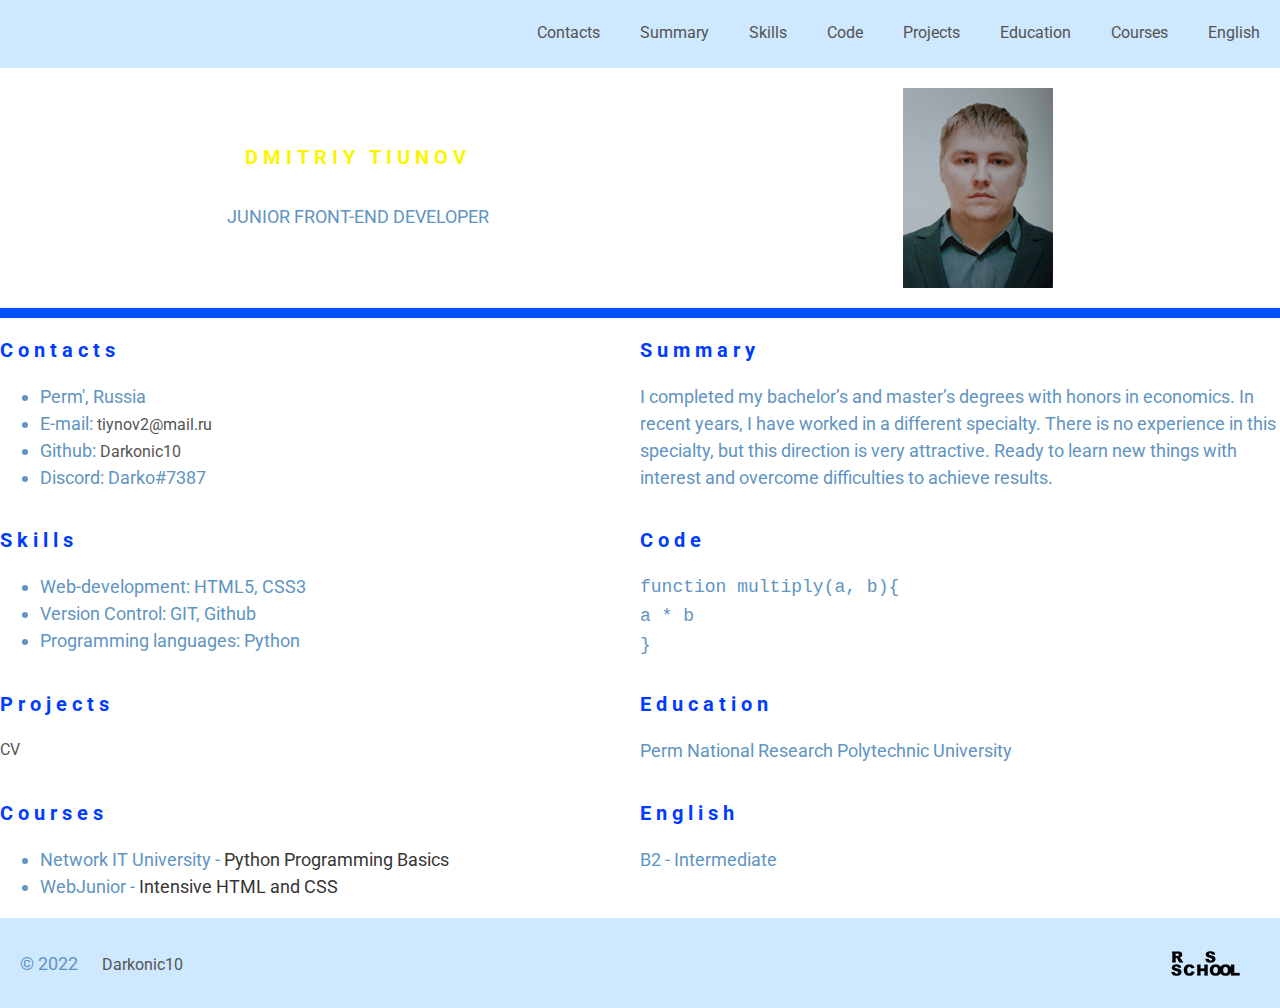
==== index.html @ 479a3ae9 "refactor: Change files directory" ====
<!DOCTYPE HTML>
    <html lang = "en">
    <head>
        <meta charset="UTF-8">
        <meta http-equiv="X=UA-Compatible" content="IE=edge">
        <meta name="viewport" content="width=device-width, initial-scale=1.0">
        <link rel="stylesheet" href="css/style.css">
        <link rel="icon" href="assets/img/favicon.ico">
        <link rel="preconnect" href="https://fonts.gstatic.com">  
        <link href="https://fonts.googleapis.com/css2?family=Roboto:wght@100;300;500;700&display=swap" rel="stylesheet">
        <title>cv</title>
    </head>
    <body>
        <header class="header">
            <div class="wrapper">
                <nav>
                    <ul class="navlist">
                        <li><a href="#contacts">Contacts</a></li>
                        <li><a href="#summary">Summary</a></li>
                        <li><a href="#skills">Skills</a></li>
                        <li><a href="#code">Code</a></li>
                        <li><a href="#project">Projects</a></li>
                        <li><a href="#education">Education</a></li>
                        <li><a href="#courses">Courses</a></li>
                        <li><a href="#english">English</a></li>
                    </ul>
                </nav>
            </div>
        </header>
        <main class="main" >
            <div class="wrapper main-wrapper">
                <section class="section section-about">
                    <div class="section-about-title">
                        <h1 class="section-title main-title">Dmitriy Tiunov</h1>
                        <p>Junior front-end developer</p>
                    </div>
                    <img class= "section-about-photo" src="assets/img/photo.jpeg" alt="photo">
                </section>
                <section class="section" id="contacts">
                    <h2 class="section-title">Contacts</h2>
                    <ul>
                        <li>Perm', Russia</li>
                        <li>E-mail: <a href="mailto:tiynov2@mail.ru">tiynov2@mail.ru</a></li>
                        <li>Github: <a href="https://github.com/Darkonic10">Darkonic10</a></li>
                        <li>Discord: Darko#7387</li>
                    </ul>
                </section>
                <section class="section" id="summary">
                    <h2 class="section-title">Summary</h2>
                    <p>I completed my bachelor’s and master’s degrees with honors in economics. In recent years, I have worked in a different specialty. There is no experience in this specialty, but this direction is very attractive. Ready to learn new things with interest and overcome difficulties to achieve results.</p>
                </section>
                <section class="section" id="skills">
                    <h2 class="section-title">Skills</h2>
                    <ul>
                        <li>Web-development: HTML5, CSS3</li>
                        <li>Version Control: GIT, Github</li>
                        <li>Programming languages: Python</li>

                    </ul>
                </section>
                <section class="section" id="code">
                    <h2 class="section-title">Code</h2>
                    <code>
                        function multiply(a, b){<br>
                        a * b<br>
                      }<br>
                      </code>
                </section>
                <section class="section" id="project">
                    <h2 class="section-title">Projects</h2>
                    <a href="https://Darkonic10.github.io/rsschool-cv/cv">CV</a>
                </section>
                <section class="section" id="education">
                    <h2 class="section-title">Education</h2>
                    <p>Perm National Research Polytechnic University</p>
                </section>
                <section class ="section" id="courses">
                    <h2 class="section-title">Courses</h2>
                    <ul>
                        <li>Network IT University - <span class="selection">Python Programming Basics</span></li>
                        <li>WebJunior - <span class="selection">Intensive HTML and CSS</span></li>
                    </ul>
                </section>
                <section class="section" id="english">
                    <h2 class="section-title">English</h2>
                    <p>B2 - Intermediate</p>
                </section>
            </div>
        </main>
        <footer class="footer">
            <div class="wrapper footer-wrapper">
                <div>
                    &copy; 2022
                    <a href="https://github.com/Darkonic10">Darkonic10</a>
                </div>
                <a class="rss" href="https://rs.school/index.html"></a>
            </div>
        </footer>
    </body>
    </html>
---- css/style.css ----
* {
    box-sizing: border-box;
}

html {
    scroll-behavior: smooth; /*Плавная прокрутка страницы*/
  }

body{
    font-family: 'Roboto', sans-serif;
    min-height: 100vh;
    margin: 0;
    padding: 0;
    display: flex; /*10-12 выравнивание элементов */
    flex-direction: column; /*flex-direction смена выравнивание с горизонтального на вертикальное*/
    justify-content: space-between; /*space-between расположение элементов на макс. растоянии друг от друга*/
    font-size: 18px;
    font-weight: 400;
    line-height: 1.5;
    color: #6094c2;
}

.wrapper{
    max-width: 1440px;
    margin: 0 auto;
    min-height: 50px;
}

.header{
    background-color: #cee8ff;
}

.navlist{
    display: flex;
    justify-content: flex-end; /*Сдвинуть элементы навигации вправо*/
    align-items: center;
    list-style: none; /*Убираем стандартные маркеры списка*/
}

a{
    padding: 0 20px;
    text-decoration: none;
    color: rgb(85, 83, 83);
    font-size: 16px;
    transition: .3s;
}

.main a{
    padding: 0
}

a:hover{
    background-color: rgb(70, 103, 252);
}

.main-wrapper{
    display:flex; /*у контейнера размещает секции по горизонтали*/
    flex-wrap: wrap; /*Cекции, которые не помещаются по ширине контейнера переносятся на новую строку*/
}

.section{
    width: 50%; /*указывает, что каждая секция занимает ровно половину ширины контейнера*/
}

.section-title{
    font-size: 20px;
    letter-spacing: 5px;
    color: #003cff
}

.main-title{
    font-size: 24;
    color: #faf603
}

.section-about{
    display: flex;
    justify-content: space-around;
    width: 100%;
    border-bottom: 10px solid #0051ff;
    padding: 20px;
}

.section-about-title{
    display: flex;
    flex-direction: column;
    justify-content: center;
    text-align: center;
    align-content: center;
    text-transform: uppercase
}

.selection{
    color: #363535
}

@media (max-width: 768px) {
    .section {
      width: 100%;
    }
  }


.footer{
    background-color: #cee8ff;
    padding: 20px;
}

.footer-wrapper{
    display: flex;
    justify-content: space-between;
    align-items: center;
    margin: 0 auto;

}

.rss{
    background-image: url("../assets/img/background.png");
    width: 109px;
    height: 45px;
    background-size: contain;
    background-repeat: no-repeat;
}
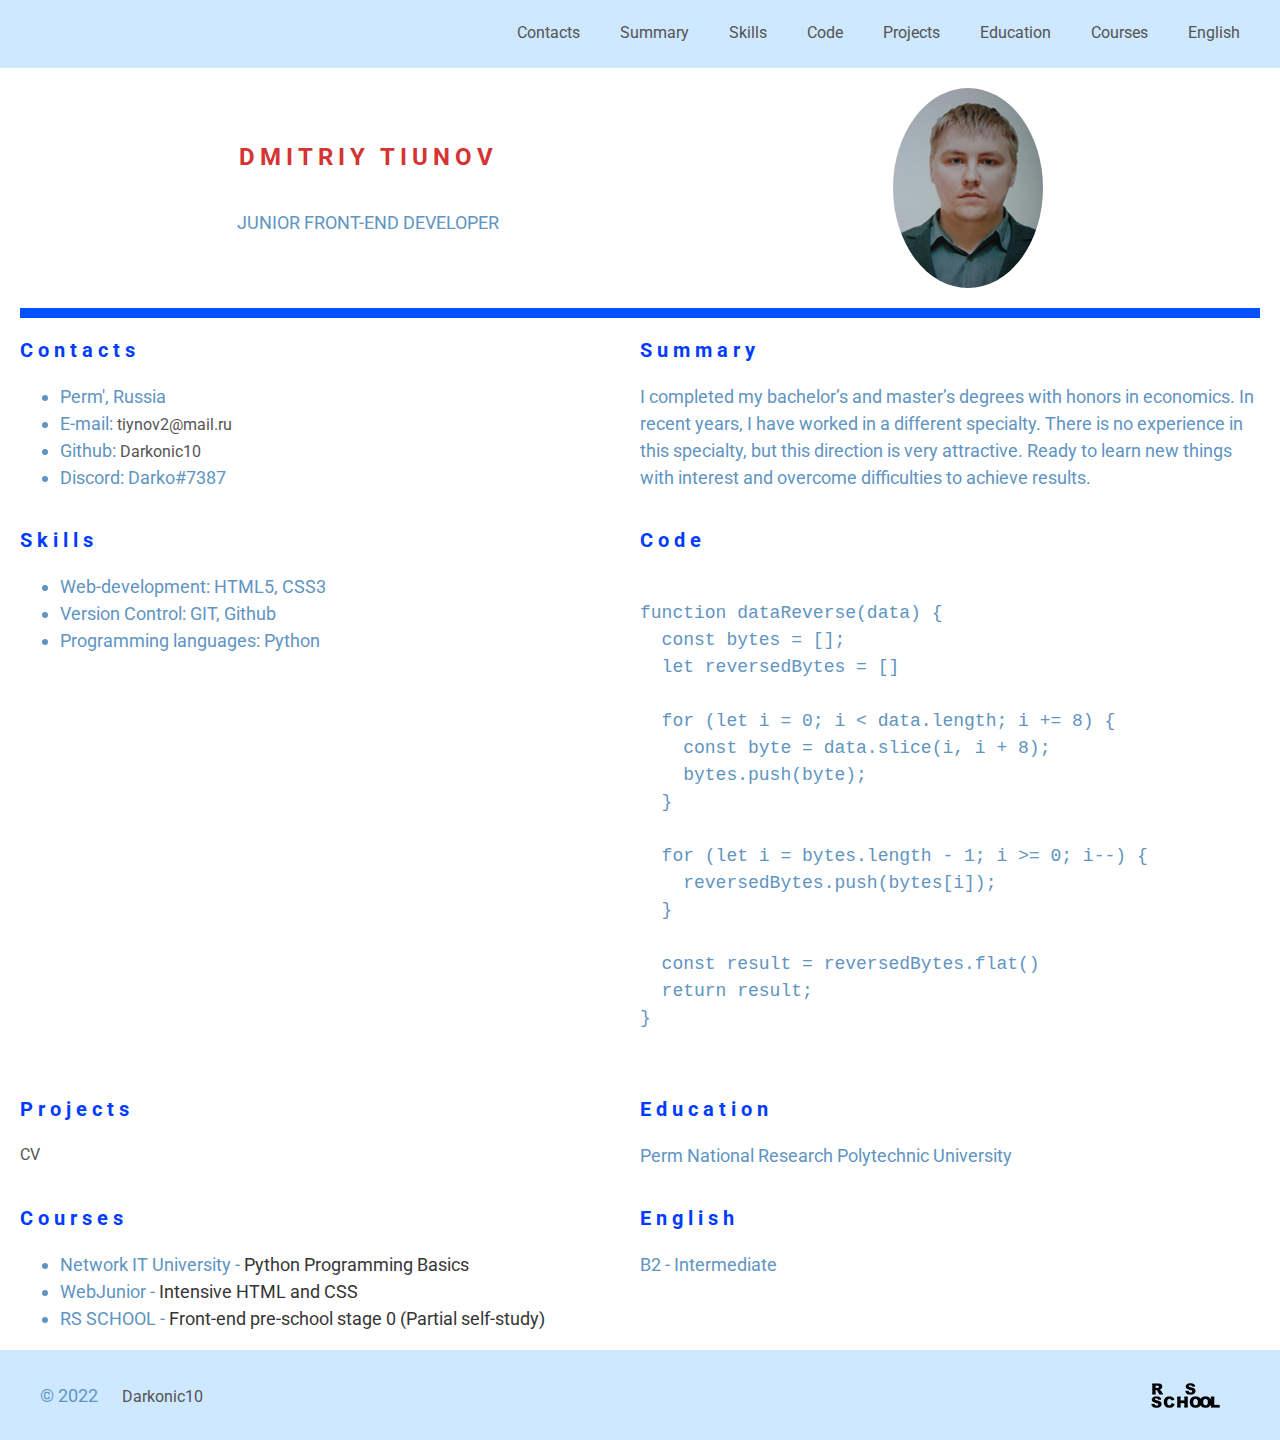
==== commit 29589d2a: "refactor: Minor changes in cv - html/css" ====
--- a/index.html
+++ b/index.html
@@ -2,7 +2,7 @@
     <html lang = "en">
     <head>
         <meta charset="UTF-8">
-        <meta http-equiv="X=UA-Compatible" content="IE=edge">
+        <meta http-equiv="X-UA-Compatible" content="IE=edge">
         <meta name="viewport" content="width=device-width, initial-scale=1.0">
         <link rel="stylesheet" href="css/style.css">
         <link rel="icon" href="assets/img/favicon.ico">
@@ -60,11 +60,24 @@
                 </section>
                 <section class="section" id="code">
                     <h2 class="section-title">Code</h2>
-                    <code>
-                        function multiply(a, b){<br>
-                        a * b<br>
-                      }<br>
-                      </code>
+                    <pre><code>
+function dataReverse(data) {
+  const bytes = [];
+  let reversedBytes = []
+
+  for (let i = 0; i < data.length; i += 8) {
+    const byte = data.slice(i, i + 8);
+    bytes.push(byte);
+  }
+
+  for (let i = bytes.length - 1; i >= 0; i--) {
+    reversedBytes.push(bytes[i]);
+  }
+
+  const result = reversedBytes.flat()
+  return result;
+}
+                    </code></pre>
                 </section>
                 <section class="section" id="project">
                     <h2 class="section-title">Projects</h2>
@@ -79,6 +92,7 @@
                     <ul>
                         <li>Network IT University - <span class="selection">Python Programming Basics</span></li>
                         <li>WebJunior - <span class="selection">Intensive HTML and CSS</span></li>
+                        <li>RS SCHOOL - <span class="selection">Front-end pre-school stage 0 (Partial self-study)</span></li>
                     </ul>
                 </section>
                 <section class="section" id="english">
--- a/css/style.css
+++ b/css/style.css
@@ -24,6 +24,7 @@
     max-width: 1440px;
     margin: 0 auto;
     min-height: 50px;
+    padding: 0 20px;
 }
 
 .header{
@@ -69,8 +70,8 @@
 }
 
 .main-title{
-    font-size: 24;
-    color: #faf603
+    font-size: 24px;
+    color: #d43434
 }
 
 .section-about{
@@ -88,6 +89,10 @@
     text-align: center;
     align-content: center;
     text-transform: uppercase
+}
+
+.section-about-photo{
+    border-radius: 50%;
 }
 
 .selection{
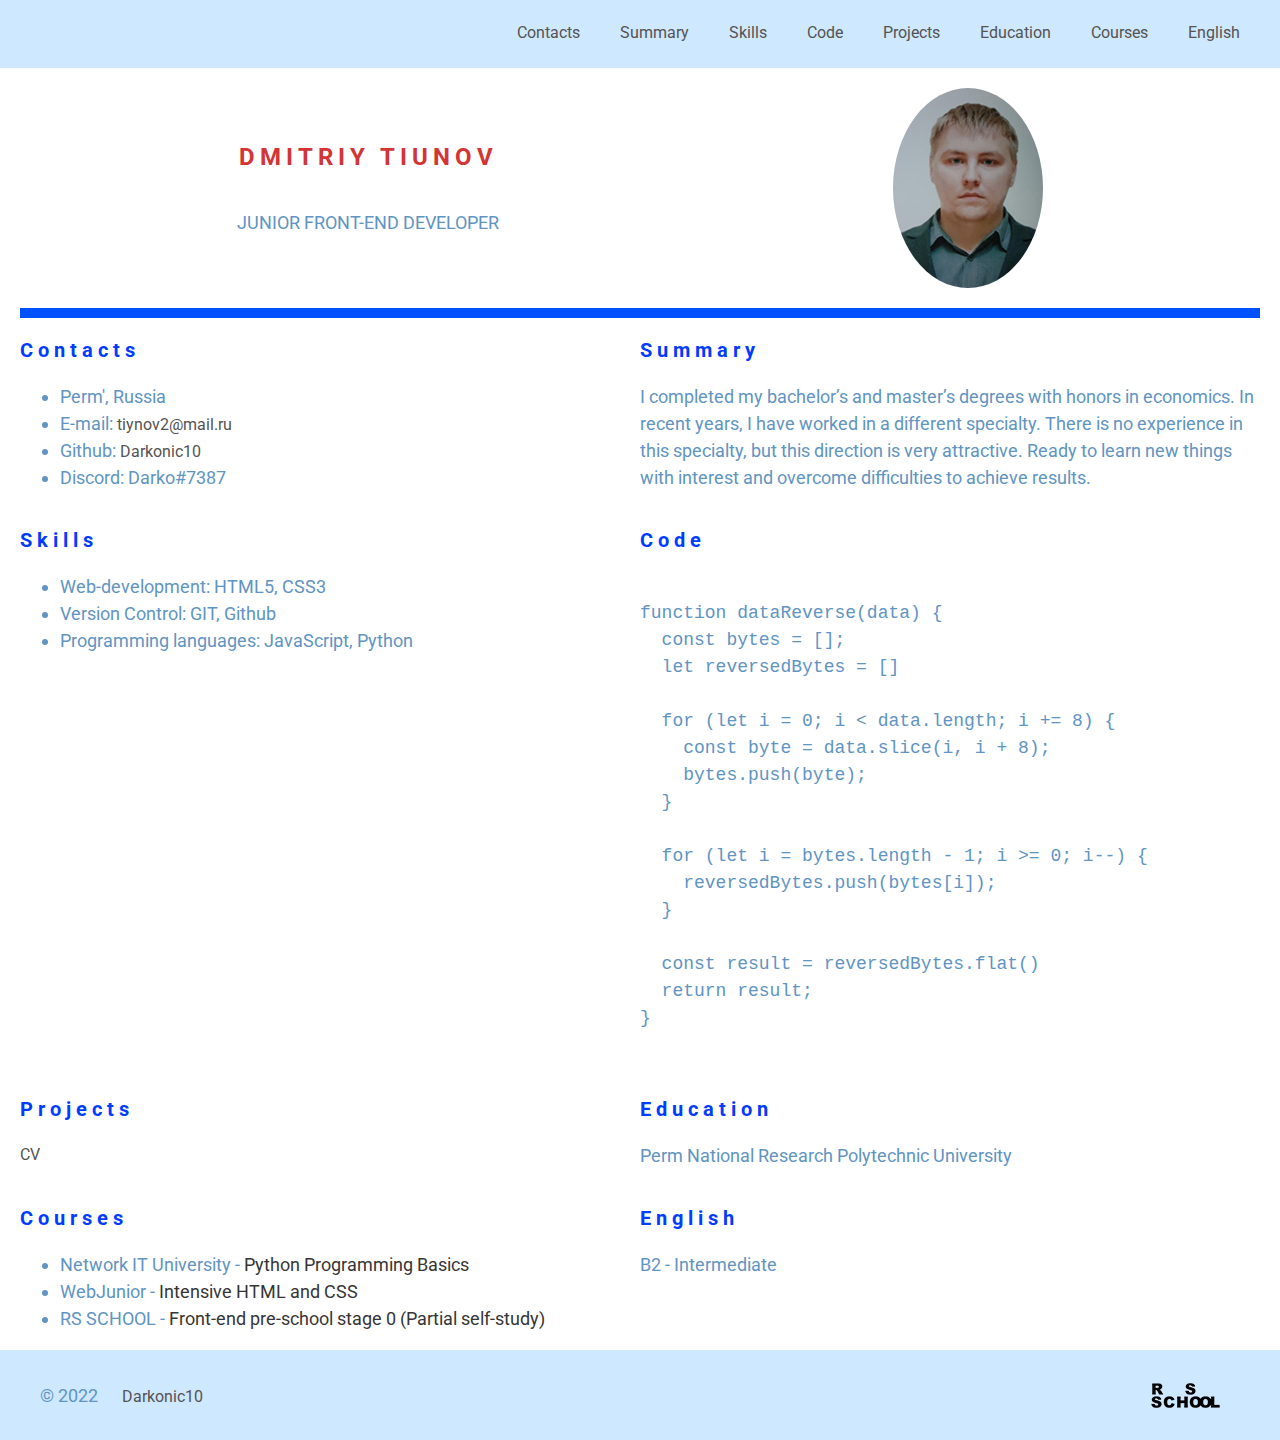
==== commit 78daabf4: "refactor: delete whitespace and minor text added" ====
--- a/index.html
+++ b/index.html
@@ -54,8 +54,7 @@
                     <ul>
                         <li>Web-development: HTML5, CSS3</li>
                         <li>Version Control: GIT, Github</li>
-                        <li>Programming languages: Python</li>
-
+                        <li>Programming languages: JavaScript, Python</li>
                     </ul>
                 </section>
                 <section class="section" id="code">
@@ -65,12 +64,12 @@
   const bytes = [];
   let reversedBytes = []
 
-  for (let i = 0; i < data.length; i += 8) {
+  for (let i = 0; i &lt; data.length; i += 8) {
     const byte = data.slice(i, i + 8);
     bytes.push(byte);
   }
 
-  for (let i = bytes.length - 1; i >= 0; i--) {
+  for (let i = bytes.length - 1; i &gt;&equals; 0; i--) {
     reversedBytes.push(bytes[i]);
   }
 
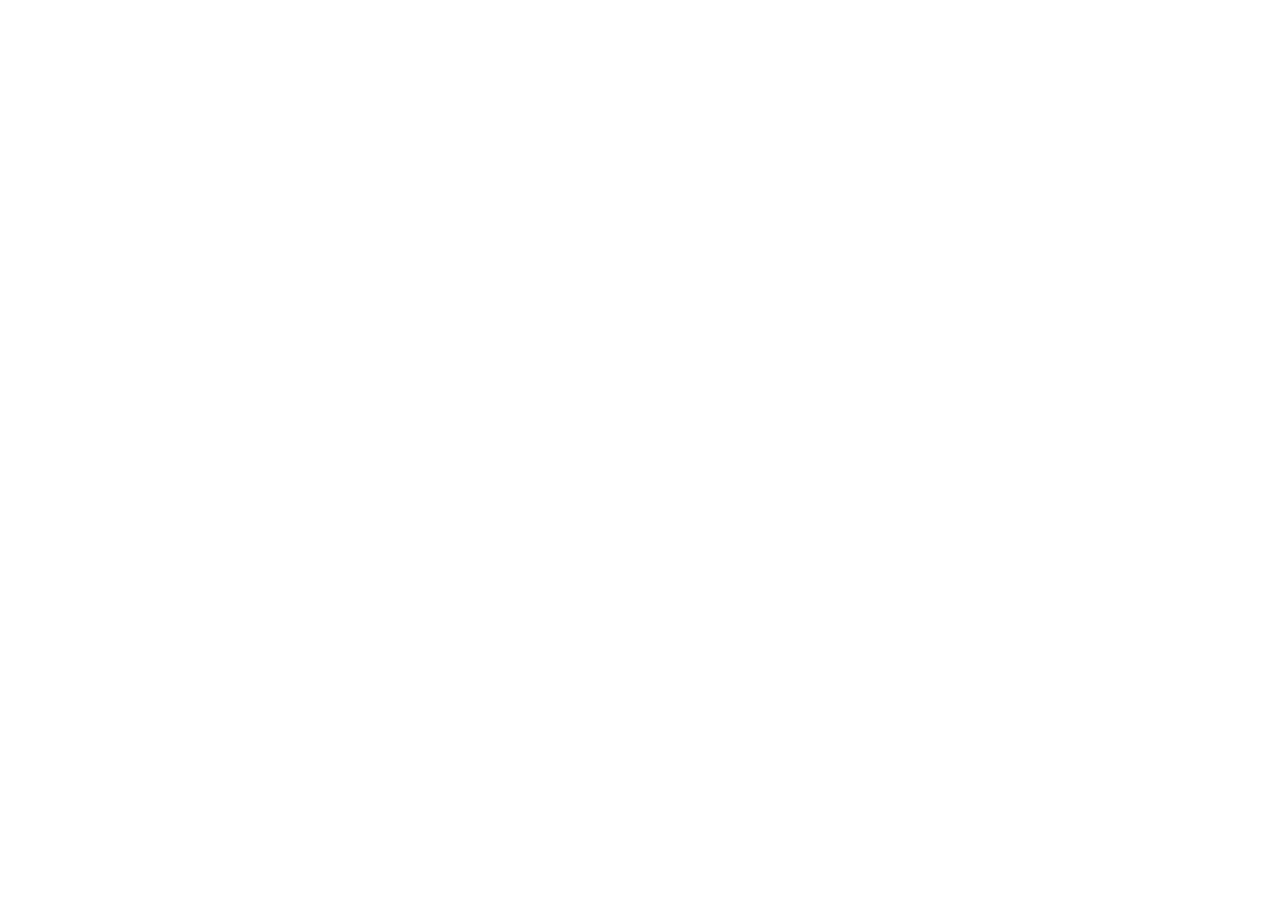
==== commit 9ebd33c4: "refactor: create new basic HTML and CSS files" ====
--- a/index.html
+++ b/index.html
@@ -1,113 +1,14 @@
-<!DOCTYPE HTML>
-    <html lang = "en">
-    <head>
-        <meta charset="UTF-8">
-        <meta http-equiv="X-UA-Compatible" content="IE=edge">
-        <meta name="viewport" content="width=device-width, initial-scale=1.0">
-        <link rel="stylesheet" href="css/style.css">
-        <link rel="icon" href="assets/img/favicon.ico">
-        <link rel="preconnect" href="https://fonts.gstatic.com">  
-        <link href="https://fonts.googleapis.com/css2?family=Roboto:wght@100;300;500;700&display=swap" rel="stylesheet">
-        <title>cv</title>
-    </head>
-    <body>
-        <header class="header">
-            <div class="wrapper">
-                <nav>
-                    <ul class="navlist">
-                        <li><a href="#contacts">Contacts</a></li>
-                        <li><a href="#summary">Summary</a></li>
-                        <li><a href="#skills">Skills</a></li>
-                        <li><a href="#code">Code</a></li>
-                        <li><a href="#project">Projects</a></li>
-                        <li><a href="#education">Education</a></li>
-                        <li><a href="#courses">Courses</a></li>
-                        <li><a href="#english">English</a></li>
-                    </ul>
-                </nav>
-            </div>
-        </header>
-        <main class="main" >
-            <div class="wrapper main-wrapper">
-                <section class="section section-about">
-                    <div class="section-about-title">
-                        <h1 class="section-title main-title">Dmitriy Tiunov</h1>
-                        <p>Junior front-end developer</p>
-                    </div>
-                    <img class= "section-about-photo" src="assets/img/photo.jpeg" alt="photo">
-                </section>
-                <section class="section" id="contacts">
-                    <h2 class="section-title">Contacts</h2>
-                    <ul>
-                        <li>Perm', Russia</li>
-                        <li>E-mail: <a href="mailto:tiynov2@mail.ru">tiynov2@mail.ru</a></li>
-                        <li>Github: <a href="https://github.com/Darkonic10">Darkonic10</a></li>
-                        <li>Discord: Darko#7387</li>
-                    </ul>
-                </section>
-                <section class="section" id="summary">
-                    <h2 class="section-title">Summary</h2>
-                    <p>I completed my bachelor’s and master’s degrees with honors in economics. In recent years, I have worked in a different specialty. There is no experience in this specialty, but this direction is very attractive. Ready to learn new things with interest and overcome difficulties to achieve results.</p>
-                </section>
-                <section class="section" id="skills">
-                    <h2 class="section-title">Skills</h2>
-                    <ul>
-                        <li>Web-development: HTML5, CSS3</li>
-                        <li>Version Control: GIT, Github</li>
-                        <li>Programming languages: JavaScript, Python</li>
-                    </ul>
-                </section>
-                <section class="section" id="code">
-                    <h2 class="section-title">Code</h2>
-                    <pre><code>
-function dataReverse(data) {
-  const bytes = [];
-  let reversedBytes = []
+<!DOCTYPE html>
+<html lang="en">
+<head>
+    <meta charset="UTF-8">
+    <meta name="viewport"
+          content="width=device-width, user-scalable=no, initial-scale=1.0, maximum-scale=1.0, minimum-scale=1.0">
+    <meta http-equiv="X-UA-Compatible" content="ie=edge">
+    <link rel="stylesheet" href="style.css">
+    <title>Document</title>
+</head>
+<body>
 
-  for (let i = 0; i &lt; data.length; i += 8) {
-    const byte = data.slice(i, i + 8);
-    bytes.push(byte);
-  }
-
-  for (let i = bytes.length - 1; i &gt;&equals; 0; i--) {
-    reversedBytes.push(bytes[i]);
-  }
-
-  const result = reversedBytes.flat()
-  return result;
-}
-                    </code></pre>
-                </section>
-                <section class="section" id="project">
-                    <h2 class="section-title">Projects</h2>
-                    <a href="https://Darkonic10.github.io/rsschool-cv/cv">CV</a>
-                </section>
-                <section class="section" id="education">
-                    <h2 class="section-title">Education</h2>
-                    <p>Perm National Research Polytechnic University</p>
-                </section>
-                <section class ="section" id="courses">
-                    <h2 class="section-title">Courses</h2>
-                    <ul>
-                        <li>Network IT University - <span class="selection">Python Programming Basics</span></li>
-                        <li>WebJunior - <span class="selection">Intensive HTML and CSS</span></li>
-                        <li>RS SCHOOL - <span class="selection">Front-end pre-school stage 0 (Partial self-study)</span></li>
-                    </ul>
-                </section>
-                <section class="section" id="english">
-                    <h2 class="section-title">English</h2>
-                    <p>B2 - Intermediate</p>
-                </section>
-            </div>
-        </main>
-        <footer class="footer">
-            <div class="wrapper footer-wrapper">
-                <div>
-                    &copy; 2022
-                    <a href="https://github.com/Darkonic10">Darkonic10</a>
-                </div>
-                <a class="rss" href="https://rs.school/index.html"></a>
-            </div>
-        </footer>
-    </body>
-    </html>+</body>
+</html>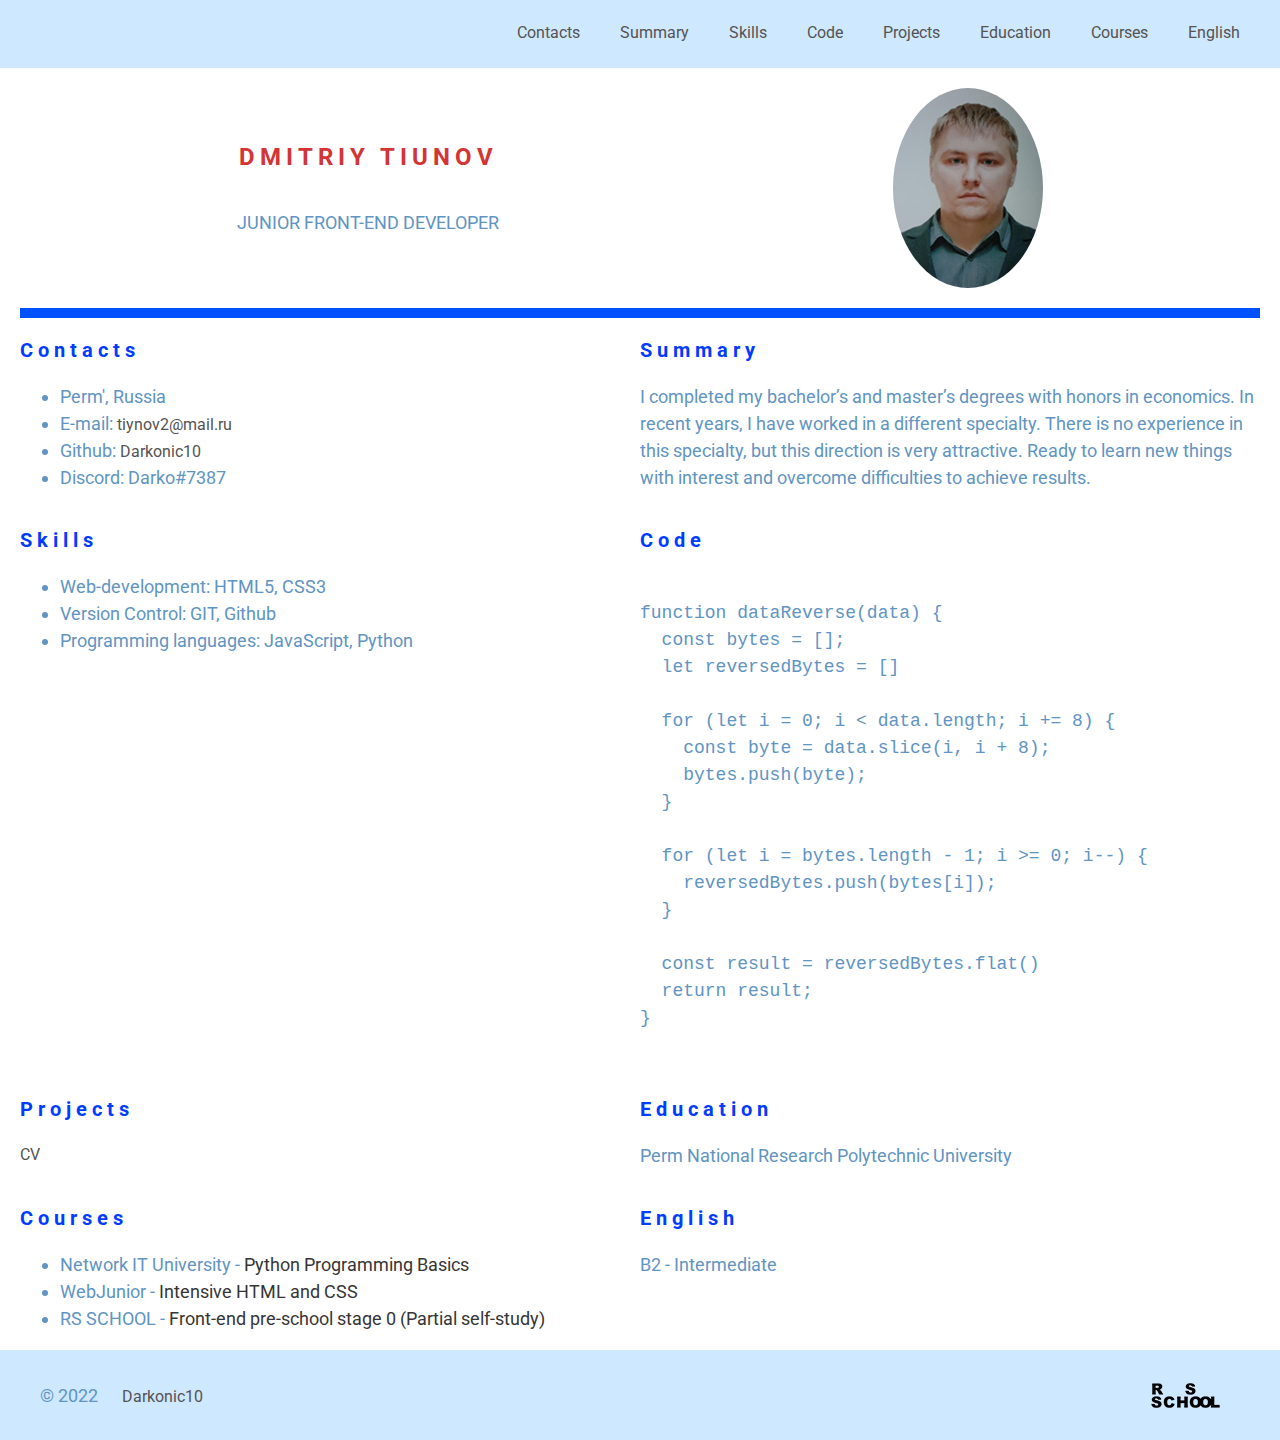
==== commit 9102586e: "refactor: return completed cv" ====
--- a/index.html
+++ b/index.html
@@ -1,14 +1,113 @@
-<!DOCTYPE html>
-<html lang="en">
-<head>
-    <meta charset="UTF-8">
-    <meta name="viewport"
-          content="width=device-width, user-scalable=no, initial-scale=1.0, maximum-scale=1.0, minimum-scale=1.0">
-    <meta http-equiv="X-UA-Compatible" content="ie=edge">
-    <link rel="stylesheet" href="style.css">
-    <title>Document</title>
-</head>
-<body>
+<!DOCTYPE HTML>
+    <html lang = "en">
+    <head>
+        <meta charset="UTF-8">
+        <meta http-equiv="X-UA-Compatible" content="IE=edge">
+        <meta name="viewport" content="width=device-width, initial-scale=1.0">
+        <link rel="stylesheet" href="css/style.css">
+        <link rel="icon" href="assets/img/favicon.ico">
+        <link rel="preconnect" href="https://fonts.gstatic.com">  
+        <link href="https://fonts.googleapis.com/css2?family=Roboto:wght@100;300;500;700&display=swap" rel="stylesheet">
+        <title>cv</title>
+    </head>
+    <body>
+        <header class="header">
+            <div class="wrapper">
+                <nav>
+                    <ul class="navlist">
+                        <li><a href="#contacts">Contacts</a></li>
+                        <li><a href="#summary">Summary</a></li>
+                        <li><a href="#skills">Skills</a></li>
+                        <li><a href="#code">Code</a></li>
+                        <li><a href="#project">Projects</a></li>
+                        <li><a href="#education">Education</a></li>
+                        <li><a href="#courses">Courses</a></li>
+                        <li><a href="#english">English</a></li>
+                    </ul>
+                </nav>
+            </div>
+        </header>
+        <main class="main" >
+            <div class="wrapper main-wrapper">
+                <section class="section section-about">
+                    <div class="section-about-title">
+                        <h1 class="section-title main-title">Dmitriy Tiunov</h1>
+                        <p>Junior front-end developer</p>
+                    </div>
+                    <img class= "section-about-photo" src="assets/img/photo.jpeg" alt="photo">
+                </section>
+                <section class="section" id="contacts">
+                    <h2 class="section-title">Contacts</h2>
+                    <ul>
+                        <li>Perm', Russia</li>
+                        <li>E-mail: <a href="mailto:tiynov2@mail.ru">tiynov2@mail.ru</a></li>
+                        <li>Github: <a href="https://github.com/Darkonic10">Darkonic10</a></li>
+                        <li>Discord: Darko#7387</li>
+                    </ul>
+                </section>
+                <section class="section" id="summary">
+                    <h2 class="section-title">Summary</h2>
+                    <p>I completed my bachelor’s and master’s degrees with honors in economics. In recent years, I have worked in a different specialty. There is no experience in this specialty, but this direction is very attractive. Ready to learn new things with interest and overcome difficulties to achieve results.</p>
+                </section>
+                <section class="section" id="skills">
+                    <h2 class="section-title">Skills</h2>
+                    <ul>
+                        <li>Web-development: HTML5, CSS3</li>
+                        <li>Version Control: GIT, Github</li>
+                        <li>Programming languages: JavaScript, Python</li>
+                    </ul>
+                </section>
+                <section class="section" id="code">
+                    <h2 class="section-title">Code</h2>
+                    <pre><code>
+function dataReverse(data) {
+  const bytes = [];
+  let reversedBytes = []
 
-</body>
-</html>+  for (let i = 0; i &lt; data.length; i += 8) {
+    const byte = data.slice(i, i + 8);
+    bytes.push(byte);
+  }
+
+  for (let i = bytes.length - 1; i &gt;&equals; 0; i--) {
+    reversedBytes.push(bytes[i]);
+  }
+
+  const result = reversedBytes.flat()
+  return result;
+}
+                    </code></pre>
+                </section>
+                <section class="section" id="project">
+                    <h2 class="section-title">Projects</h2>
+                    <a href="https://Darkonic10.github.io/rsschool-cv/cv">CV</a>
+                </section>
+                <section class="section" id="education">
+                    <h2 class="section-title">Education</h2>
+                    <p>Perm National Research Polytechnic University</p>
+                </section>
+                <section class ="section" id="courses">
+                    <h2 class="section-title">Courses</h2>
+                    <ul>
+                        <li>Network IT University - <span class="selection">Python Programming Basics</span></li>
+                        <li>WebJunior - <span class="selection">Intensive HTML and CSS</span></li>
+                        <li>RS SCHOOL - <span class="selection">Front-end pre-school stage 0 (Partial self-study)</span></li>
+                    </ul>
+                </section>
+                <section class="section" id="english">
+                    <h2 class="section-title">English</h2>
+                    <p>B2 - Intermediate</p>
+                </section>
+            </div>
+        </main>
+        <footer class="footer">
+            <div class="wrapper footer-wrapper">
+                <div>
+                    &copy; 2022
+                    <a href="https://github.com/Darkonic10">Darkonic10</a>
+                </div>
+                <a class="rss" href="https://rs.school/index.html"></a>
+            </div>
+        </footer>
+    </body>
+    </html>--- a/css/style.css
+++ b/css/style.css
@@ -0,0 +1,128 @@
+* {
+    box-sizing: border-box;
+}
+
+html {
+    scroll-behavior: smooth; /*Плавная прокрутка страницы*/
+  }
+
+body{
+    font-family: 'Roboto', sans-serif;
+    min-height: 100vh;
+    margin: 0;
+    padding: 0;
+    display: flex; /*10-12 выравнивание элементов */
+    flex-direction: column; /*flex-direction смена выравнивание с горизонтального на вертикальное*/
+    justify-content: space-between; /*space-between расположение элементов на макс. растоянии друг от друга*/
+    font-size: 18px;
+    font-weight: 400;
+    line-height: 1.5;
+    color: #6094c2;
+}
+
+.wrapper{
+    max-width: 1440px;
+    margin: 0 auto;
+    min-height: 50px;
+    padding: 0 20px;
+}
+
+.header{
+    background-color: #cee8ff;
+}
+
+.navlist{
+    display: flex;
+    justify-content: flex-end; /*Сдвинуть элементы навигации вправо*/
+    align-items: center;
+    list-style: none; /*Убираем стандартные маркеры списка*/
+}
+
+a{
+    padding: 0 20px;
+    text-decoration: none;
+    color: rgb(85, 83, 83);
+    font-size: 16px;
+    transition: .3s;
+}
+
+.main a{
+    padding: 0
+}
+
+a:hover{
+    background-color: rgb(70, 103, 252);
+}
+
+.main-wrapper{
+    display:flex; /*у контейнера размещает секции по горизонтали*/
+    flex-wrap: wrap; /*Cекции, которые не помещаются по ширине контейнера переносятся на новую строку*/
+}
+
+.section{
+    width: 50%; /*указывает, что каждая секция занимает ровно половину ширины контейнера*/
+}
+
+.section-title{
+    font-size: 20px;
+    letter-spacing: 5px;
+    color: #003cff
+}
+
+.main-title{
+    font-size: 24px;
+    color: #d43434
+}
+
+.section-about{
+    display: flex;
+    justify-content: space-around;
+    width: 100%;
+    border-bottom: 10px solid #0051ff;
+    padding: 20px;
+}
+
+.section-about-title{
+    display: flex;
+    flex-direction: column;
+    justify-content: center;
+    text-align: center;
+    align-content: center;
+    text-transform: uppercase
+}
+
+.section-about-photo{
+    border-radius: 50%;
+}
+
+.selection{
+    color: #363535
+}
+
+@media (max-width: 768px) {
+    .section {
+      width: 100%;
+    }
+  }
+
+
+.footer{
+    background-color: #cee8ff;
+    padding: 20px;
+}
+
+.footer-wrapper{
+    display: flex;
+    justify-content: space-between;
+    align-items: center;
+    margin: 0 auto;
+
+}
+
+.rss{
+    background-image: url("../assets/img/background.png");
+    width: 109px;
+    height: 45px;
+    background-size: contain;
+    background-repeat: no-repeat;
+}